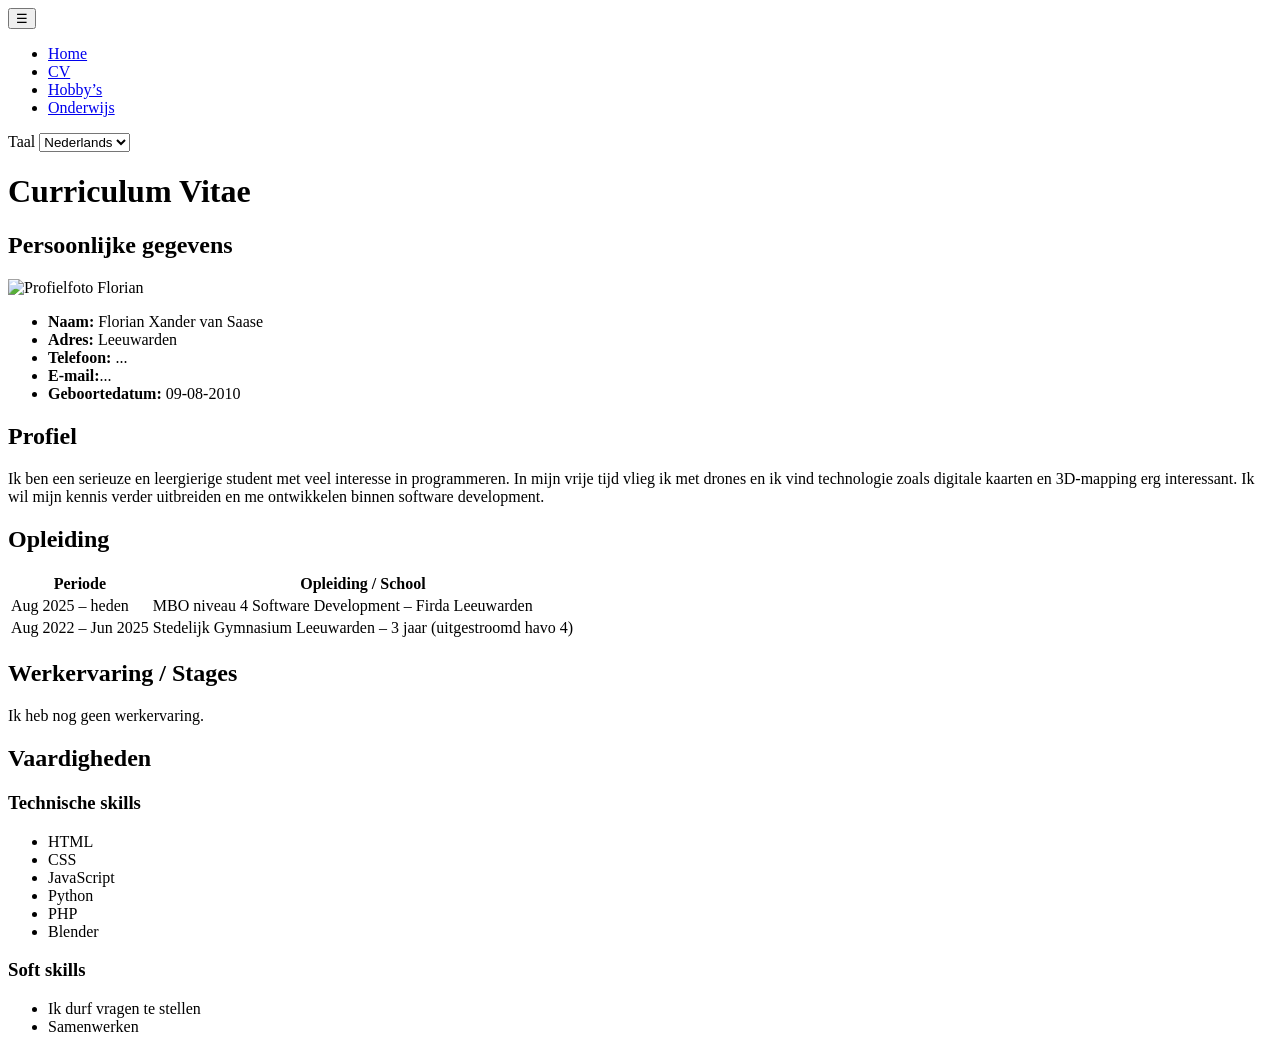
==== cv.html @ b7cdd48e "first" ====
<!doctype html>
<html lang="nl">
<head>
  <meta charset="utf-8">
  <meta name="viewport" content="width=device-width, initial-scale=1">
  <title data-i18n="cv.meta">Florian – CV</title>
  <link rel="stylesheet" href="css/style.css">
</head>
<body>
  <header class="site-header">
    <button class="menu-toggle" aria-label="Menu">&#9776;</button>

    <nav id="main-nav" aria-label="Hoofdmenu">
      <ul>
        <li><a href="index.html" data-i18n="nav.home">Home</a></li>
        <li><a href="cv.html" class="active" data-i18n="nav.cv">CV</a></li>
        <li><a href="hobbies.html" data-i18n="nav.hobbies">Hobby’s</a></li>
        <li><a href="onderwijs.html" data-i18n="nav.education">Onderwijs</a></li>
      </ul>
    </nav>

    <div class="lang-switch">
      <label for="lang" class="visually-hidden">Taal</label>
      <select id="lang" aria-label="Language">
        <option value="nl">Nederlands</option>
        <option value="en">English</option>
      </select>
    </div>
  </header>

  <main>
    <h1 data-i18n="cv.title">Curriculum Vitae</h1>

    <section class="cv-section">
      <h2 data-i18n="cv.personal.title">Persoonlijke gegevens</h2>
      <div class="cv-profile">
        <img src="images/florian.jpg" alt="Profielfoto Florian" class="cv-photo">
        <ul class="cv-list">
          <li><strong data-i18n="cv.personal.nameL">Naam:</strong> Florian Xander van Saase</li>
          <li><strong data-i18n="cv.personal.addressL">Adres:</strong> Leeuwarden</li>
          <li><strong data-i18n="cv.personal.phoneL">Telefoon:</strong> ...</li>
          <li><strong data-i18n="cv.personal.emailL">E-mail:</strong>...</a></li>
          <li><strong data-i18n="cv.personal.dobL">Geboortedatum:</strong> 09-08-2010</li>
        </ul>
      </div>
    </section>

    <section class="cv-section">
      <h2 data-i18n="cv.profile.title">Profiel</h2>
      <p data-i18n="cv.profile.text">
        Ik ben een serieuze en leergierige student met veel interesse in programmeren.
        In mijn vrije tijd vlieg ik met drones en ik vind technologie zoals digitale kaarten
        en 3D-mapping erg interessant. Ik wil mijn kennis verder uitbreiden en me ontwikkelen
        binnen software development.
      </p>
    </section>

    <section class="cv-section">
      <h2 data-i18n="cv.education.title">Opleiding</h2>
      <table class="cv-table">
        <thead>
          <tr>
            <th data-i18n="cv.education.period">Periode</th>
            <th data-i18n="cv.education.school">Opleiding / School</th>
          </tr>
        </thead>
        <tbody>
          <tr>
            <td>Aug 2025 – heden</td>
            <td data-i18n="cv.education.row1">MBO niveau 4 Software Development – Firda Leeuwarden</td>
          </tr>
          <tr>
            <td>Aug 2022 – Jun 2025</td>
            <td data-i18n="cv.education.row2">Stedelijk Gymnasium Leeuwarden – 3 jaar (uitgestroomd havo 4)</td>
          </tr>
        </tbody>
      </table>
    </section>

    <section class="cv-section">
      <h2 data-i18n="cv.work.title">Werkervaring / Stages</h2>
      <p data-i18n="cv.work.none">Ik heb nog geen werkervaring.</p>
    </section>

    <section class="cv-section">
      <h2 data-i18n="cv.skills.title">Vaardigheden</h2>
      <div class="cv-columns">
        <div>
          <h3 data-i18n="cv.skills.techTitle">Technische skills</h3>
          <ul class="cv-list">
            <li>HTML</li>
            <li>CSS</li>
            <li data-i18n="cv.skills.js">JavaScript</li>
            <li>Python</li>
            <li>PHP</li>
            <li>Blender</li>
          </ul>
        </div>
        <div>
          <h3 data-i18n="cv.skills.softTitle">Soft skills</h3>
          <ul class="cv-list">
            <li data-i18n="cv.skills.ask">Ik durf vragen te stellen</li>
            <li data-i18n="cv.skills.team">Samenwerken</li>
          </ul>
        </div>
      </div>
    </section>
  </main>

  <script src="javascript/menu.js"></script>
  <script src="javascript/translate.js"></script>
</body>
</html>
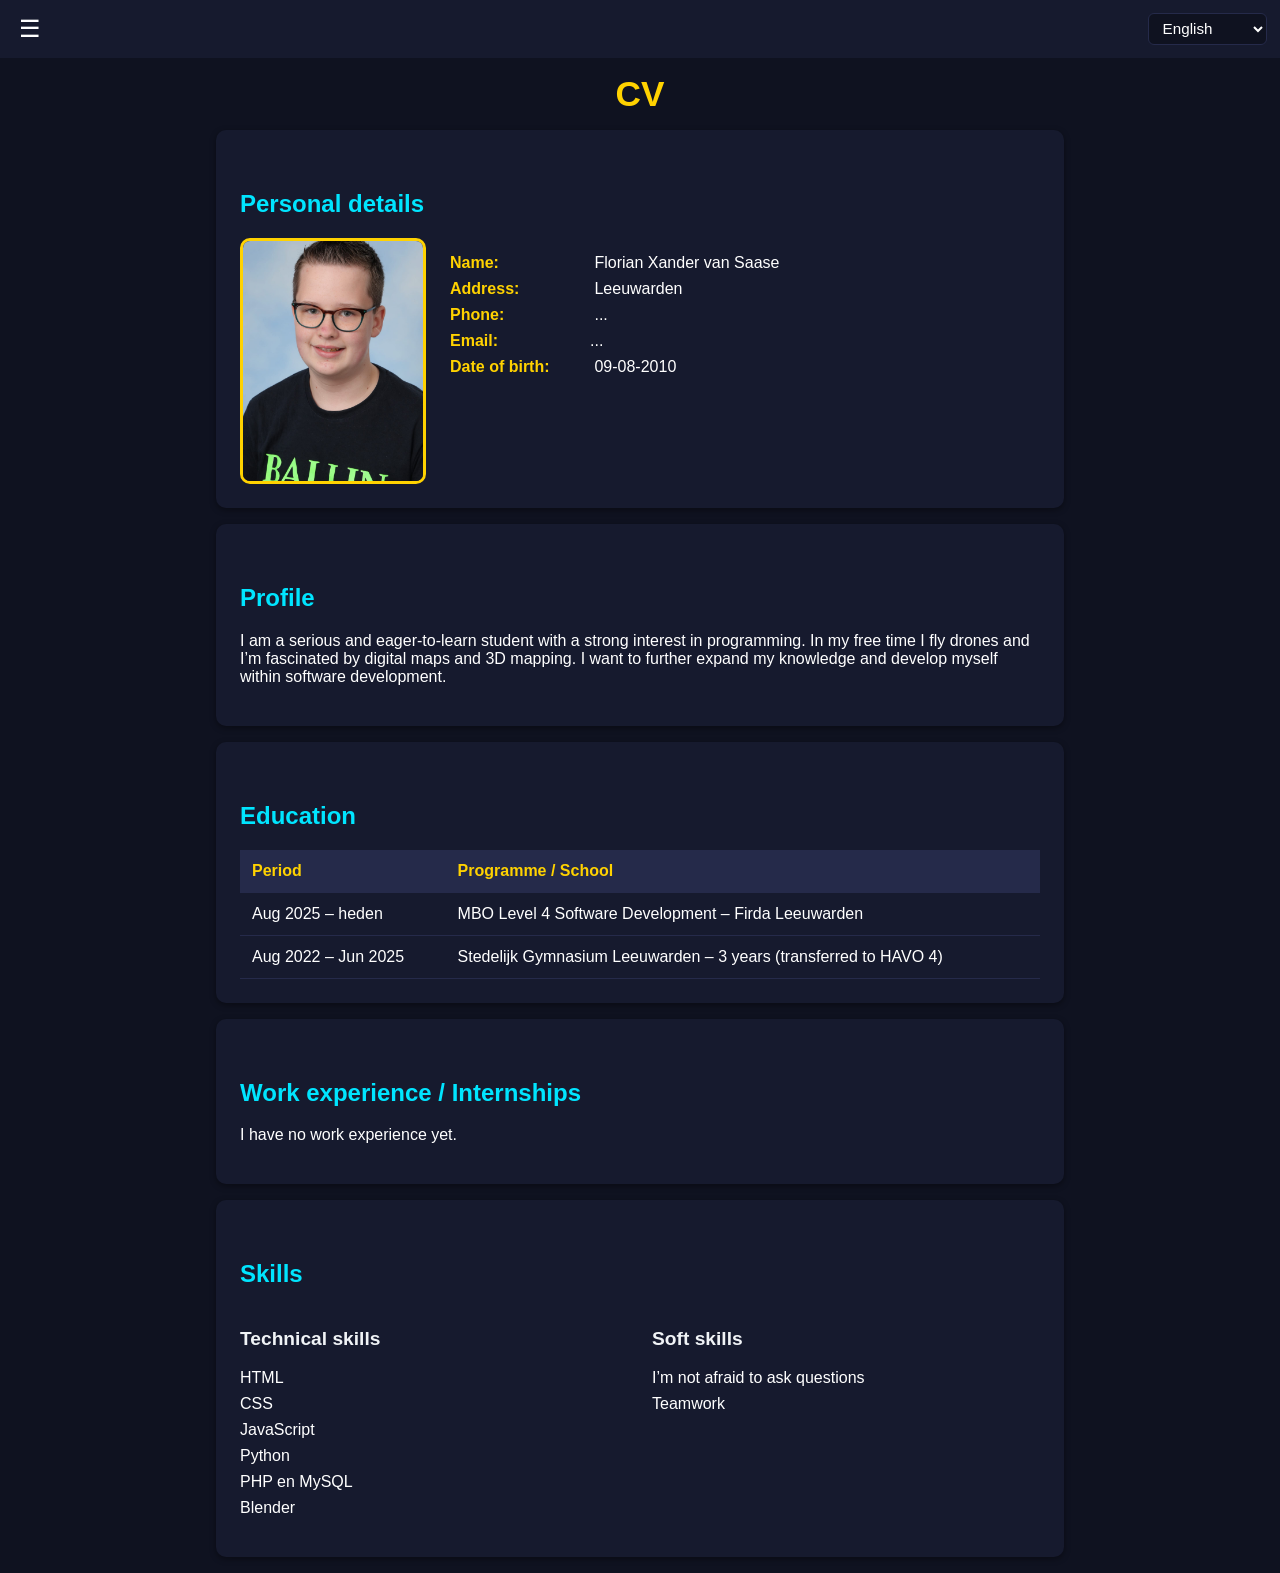
==== commit d0fed16a: "Add MySQL to technical skills in CV Updated technical skills section to include MySQL." ====
--- a/cv.html
+++ b/cv.html
@@ -92,7 +92,7 @@
             <li>CSS</li>
             <li data-i18n="cv.skills.js">JavaScript</li>
             <li>Python</li>
-            <li>PHP</li>
+            <li>PHP en MySQL</li>
             <li>Blender</li>
           </ul>
         </div>
--- a/css/style.css
+++ b/css/style.css
@@ -0,0 +1,279 @@
+body {
+  margin: 0;
+  font-family: Arial, sans-serif;
+  background: #0f1220;
+  color: #fff;
+}
+
+
+.site-header {
+  background: #161a2e;
+  padding: 0.8rem;
+  display: flex;
+  align-items: center;
+  justify-content: space-between;
+}
+
+nav {
+  display: none;
+  position: absolute;
+  top: 100%;       
+  left: 0;
+  width: 100%;        
+  background: #161a2e;
+  padding: 0.5rem 0;
+  box-shadow: 0 4px 10px rgba(0,0,0,0.5);
+  z-index: 1000;
+
+  
+  max-height: 0;
+  overflow: hidden;
+  transition: max-height 0.4s ease;
+}
+
+nav.open {
+  display: block;
+  max-height: 100dvh;   /* zodat alles altijd past */
+  overflow: auto; 
+}
+
+nav ul {
+  list-style: none;
+  margin: 0;
+  padding: 0;
+  display: flex;
+  flex-direction: column;
+  gap: 0.5rem;
+}
+
+nav a {
+  color: #ccc;
+  text-decoration: none;
+  padding: 0.5rem 0.8rem;
+  border-radius: 5px;
+  display: block;
+}
+
+nav a:hover {
+  background: #00e5ff;
+  color: #000;
+}
+
+nav a.active {
+  background: #ffd200;
+  color: #000;
+}
+
+.menu-toggle {
+  font-size: 1.5rem;
+  background: none;
+  border: none;
+  color: #fff;
+  cursor: pointer;
+}
+
+nav.open {
+  display: block;
+}
+
+
+h1 {
+  font-size: 2rem;
+  border-bottom: 3px solid #0077cc;
+  padding-bottom: 0.3em;
+  color: #ffd200;
+}
+
+h2 {
+  font-size: 1.5rem;
+  margin-top: 1.5em;
+  color: #00e5ff; 
+}
+
+h3 {
+  font-size: 1.2rem;
+  color: #f0f3f6;
+}
+
+
+.cv-section {
+  padding: 1.5em;
+  margin: 1em auto;
+  max-width: 800px;
+  border-radius: 10px;
+  background: #161a2e; 
+  box-shadow: 0 2px 6px rgba(0,0,0,0.4);
+}
+
+
+.cv-list {
+  list-style: none;
+  padding: 0;
+}
+
+.cv-list li {
+  margin-bottom: 0.5em;
+}
+
+.cv-list strong {
+  display: inline-block;
+  width: 140px;
+  color: #ffd200;
+}
+
+
+.cv-table {
+  width: 100%;
+  border-collapse: collapse;
+  margin-top: 1em;
+}
+
+.cv-table th, .cv-table td {
+  padding: 0.75em;
+  border-bottom: 1px solid #252a4a;
+  text-align: left;
+}
+
+.cv-table th {
+  background: #252a4a;
+  color: #ffd200;
+}
+
+
+.cv-columns {
+  display: flex;
+  flex-wrap: wrap;
+  gap: 1.5em;
+}
+
+.cv-columns div {
+  flex: 1;
+  min-width: 200px;
+}
+.cv-profile {
+  display: flex;
+  align-items: flex-start;
+  gap: 1.5rem;
+}
+
+
+.cv-photo {
+  width: 180px;        
+  height: 240px;     
+  object-fit: cover;   
+  border-radius: 10px; 
+  border: 3px solid #ffd200;
+}
+
+
+
+.hobby {
+  margin-bottom: 2rem;
+  padding: 1rem;
+  background: #161a2e;
+  border: 1px solid #252a4a;
+  border-radius: 8px;
+}
+
+.hobby h2 {
+  margin-top: 0;
+  color: #ffd200;
+}
+
+.hobby p {
+  color: #ccc;
+}
+
+main h1 {
+  font-size: 2.2rem;
+  color: #ffd200;
+  text-align: center;
+  margin: 1rem auto 1rem;
+  border: none;
+  padding-bottom: 0;
+}
+
+main > p {
+  max-width: 720px;
+  margin: 0 auto;
+  padding: 1rem 1.25rem;
+  font-size: 1.1rem;
+  line-height: 1.7;
+  color: #ddd;
+  background: #161a2e;
+  border-radius: 10px;
+  box-shadow: 0 2px 8px rgba(0,0,0,0.45);
+}
+
+.site-header {
+  position: relative;
+  z-index: 1100; 
+}
+
+
+.site-header nav {
+  left: 0;          
+        
+  width: 240px;     
+}
+.onderwijs-section {
+  display: flex;
+  align-items: center;
+  gap: 20px;
+}
+
+.onderwijs-profile img {
+  max-width: 300px;
+  height: auto;
+  border-radius: 10px; 
+}
+
+.map-container {
+  position: relative;
+  width: 100%;
+  padding-top: 56.25%; /* verhouding 16:9 */
+  border-radius: 10px;
+  overflow: hidden;
+  box-shadow: 0 2px 8px rgba(0,0,0,0.45);
+  margin-top: 1rem;
+}
+
+.map-container iframe {
+  position: absolute;
+  top: 0; left: 0;
+  width: 100%;
+  height: 100%;
+  border: 0;
+}
+
+.cv-events {
+  display: flex;
+  flex-direction: column;    /* zorgt dat alle .event onder elkaar komen */
+  gap: 1.5rem;               /* ruimte tussen gebeurtenissen */
+}
+html {
+  scroll-behavior: smooth;
+}
+.lang-switch {
+  margin-left: auto;
+  padding-left: 1rem;
+}
+/* toegankelijk maar onzichtbaar label */
+.visually-hidden {
+  position: absolute !important;
+  width: 1px; height: 1px;
+  overflow: hidden; clip: rect(1px,1px,1px,1px);
+  white-space: nowrap;
+}
+
+/* dropdown matcht jouw header-stijl */
+.lang-switch select {
+  background: #0f1220;
+  color: #fff;
+  border: 1px solid #252a4a;
+  border-radius: 6px;
+  padding: 0.35rem 0.6rem;
+  font-size: 0.95rem;
+  cursor: pointer;
+}
+
